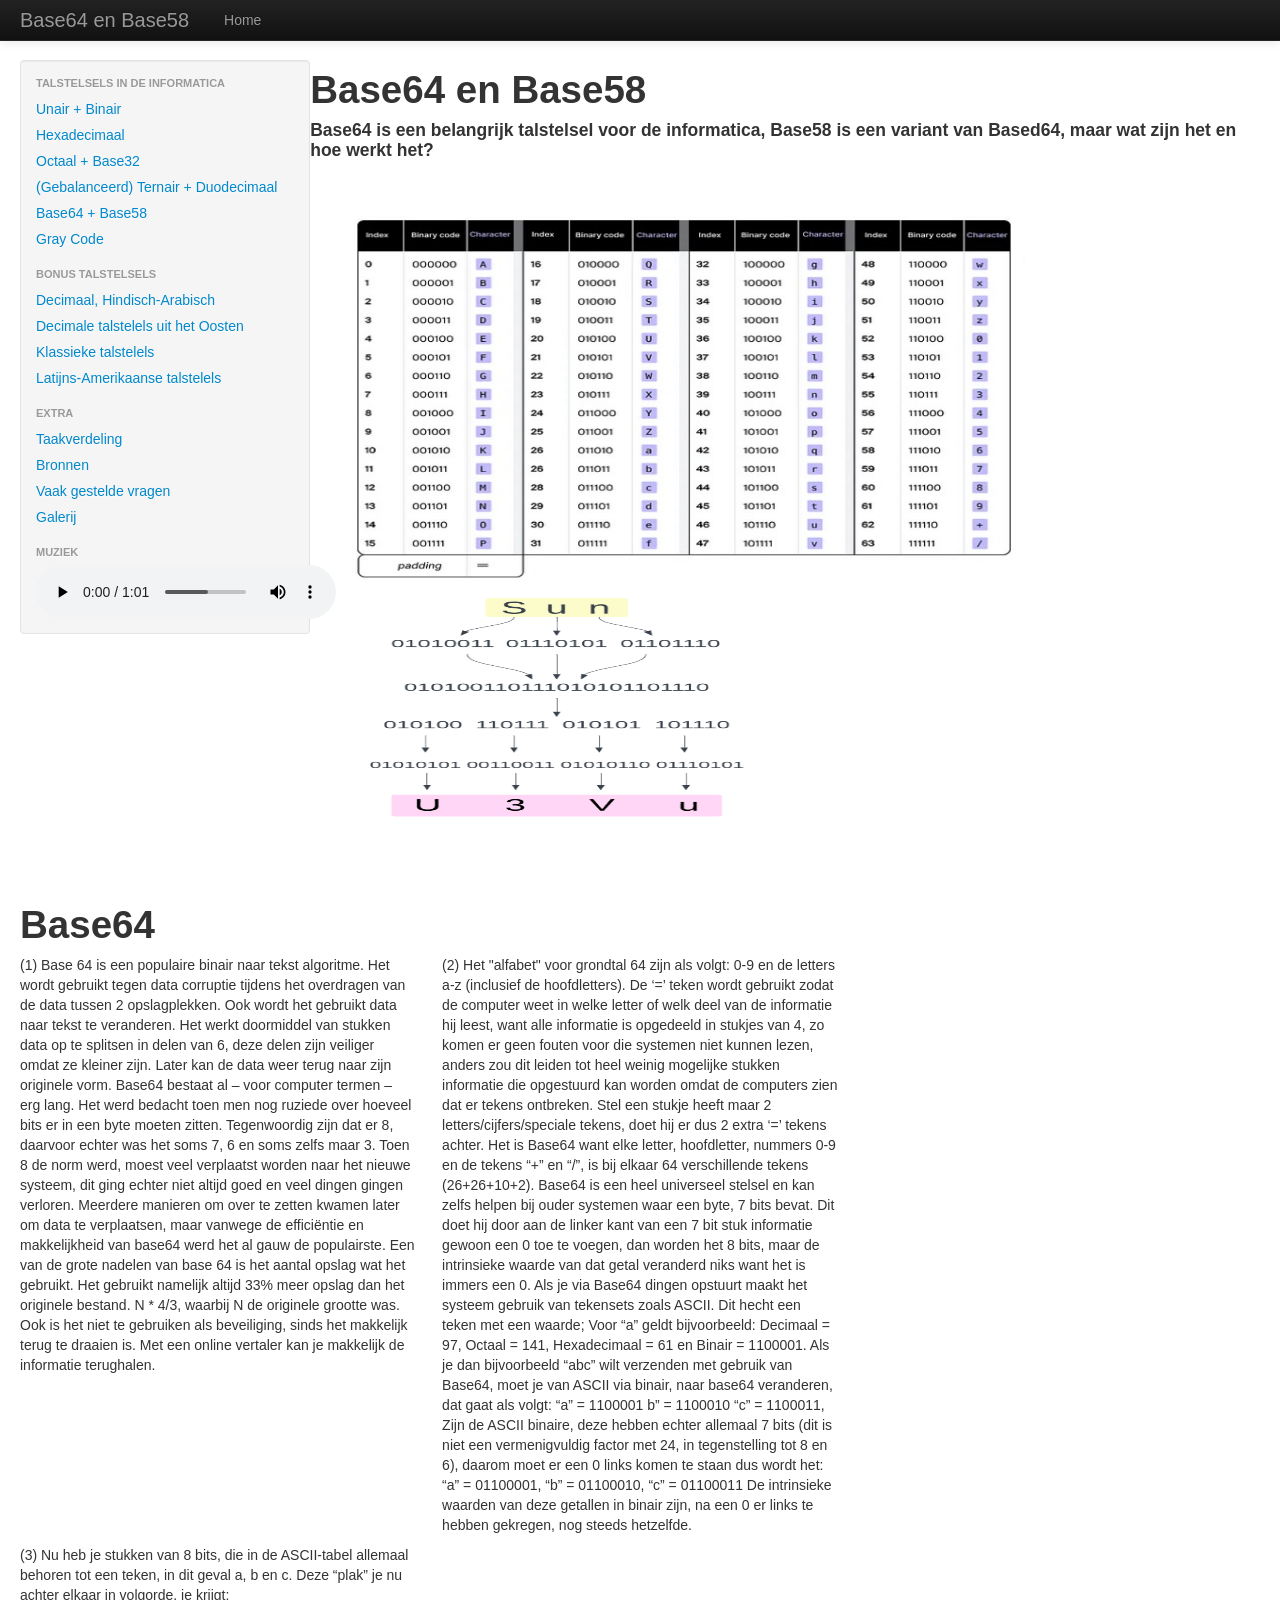
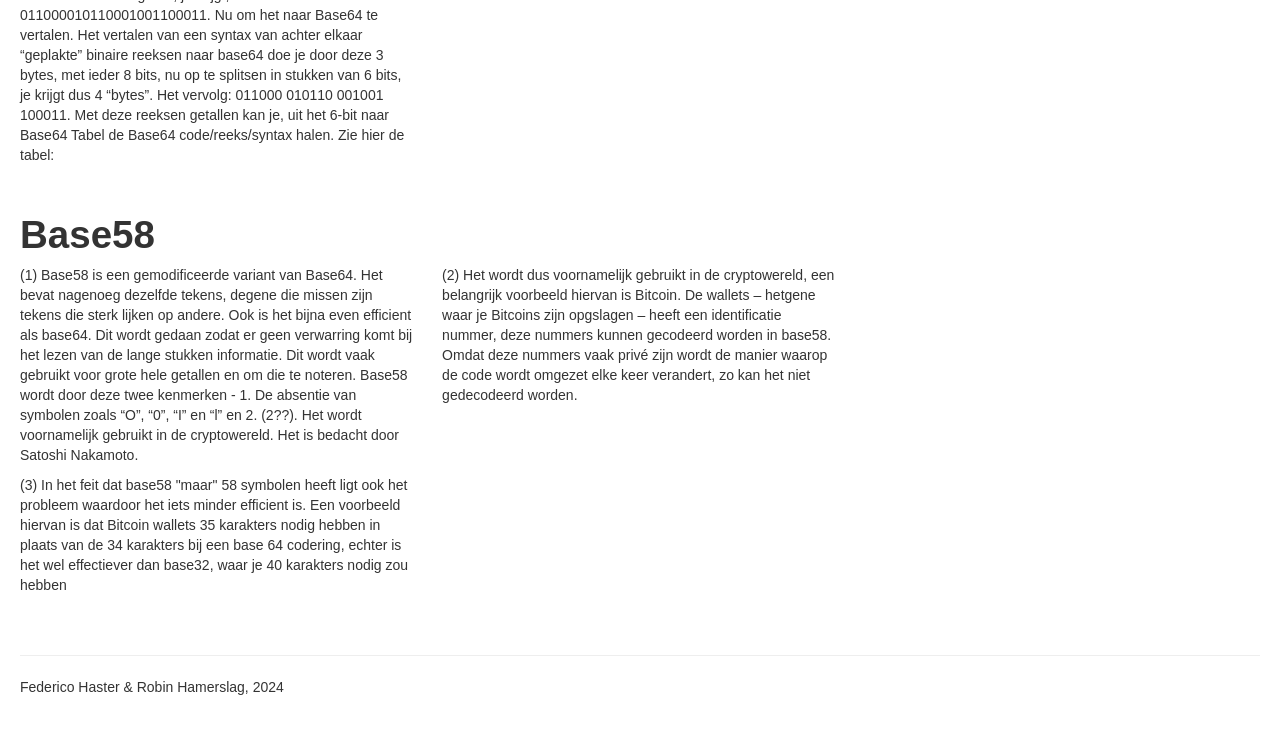
==== B6458.html @ 4af91451 "Website V1" ====
<!DOCTYPE html>
<html lang="en">
  <head>
    <meta charset="utf-8">
    <title>Base64 en Base58</title>
    <meta name="viewport" content="width=device-width, initial-scale=1.0">
    <meta name="description" content="">
    <meta name="author" content="">
	
	    <!-- Le styles -->
    <link href="css/bootstrap.css" rel="stylesheet">
    <style type="text/css">
      body {
        padding-top: 60px;
        padding-bottom: 40px;
      }
      .sidebar-nav {
        padding: 9px 0;
      }

      @media (max-width: 980px) {
        /* Enable use of floated navbar text */
        .navbar-text.pull-right {
          float: none;
          padding-left: 5px;
          padding-right: 5px;
        }
      }
    </style>
	
	
  </head>

  <body>

    <div class="navbar navbar-inverse navbar-fixed-top">
      <div class="navbar-inner">
        <div class="container-fluid">
          <button type="button" class="btn btn-navbar" data-toggle="collapse" data-target=".nav-collapse">
            <span class="icon-bar"></span>
            <span class="icon-bar"></span>
            <span class="icon-bar"></span>
          </button>

          <a class="brand">Base64 en Base58</a>
            <ul class="nav">
              <li><a href="Index.html">Home</a></li>
			  </ul>
			  

			  
			  
          </div><!--/.nav-collapse -->
        </div>
      </div>
    </div>
	
    <div class="container-fluid">
      <div class="row-fluid">
        <div class="span3">
          <div class="well sidebar-nav">
            <ul class="nav nav-list">
              <li class="nav-header">Talstelsels in de informatica</li>
              <li><a href="UB.html">Unair + Binair</a></li>
              <li><a href="HEX.html">Hexadecimaal</a></li>
              <li><a href="OB32.html">Octaal + Base32</a></li>
              <li><a href="TQ.html">(Gebalanceerd) Ternair + Duodecimaal</a></li>
              <li><a href="B6458.html">Base64 + Base58</a></li>
              <li><a href="GRAY.html">Gray Code</a></li>
              <li class="nav-header">Bonus talstelsels</li>
              <li><a href="DECHA.html">Decimaal, Hindisch-Arabisch</a></li>
              <li><a href="DESOO.html">Decimale talstelels uit het Oosten</a></li>
              <li><a href="KLAS.html">Klassieke talstelels</a></li>
              <li><a href="LAT.html">Latijns-Amerikaanse talstelels</a></li>
              <li class="nav-header">Extra</li>
              <li><a href="Takenlijst.html">Taakverdeling</a></li>
              <li><a href="Bronnen.html">Bronnen</a></li>
              <li><a href="FAQ.html">Vaak gestelde vragen</a></li>
              <li><a href="Gallerij.html">Galerij</a></li>
              <li class="nav-header">Muziek</li>
              <audio controls>
                <source src="Music.mp3"/>
              </audio> </li>
            </ul>
          </div><!--/.well -->
        </div><!--/span-->

        <h1>Base64 en Base58</h1>
        <h4>Base64 is een belangrijk talstelsel voor de informatica, Base58 is een variant van Based64, maar wat zijn het en hoe werkt het?</h4>
        <br><br> <img src="Base64-1.png" alt="Base64" style="width:750px;height:375px;"> <img src="Base64-2.png" alt="Base64" style="width:500px;height:250px;"> <br><br><br><br>

        <h1>Base64</h1>
        <div class="row-fluid">
          <div class="row-fluid">
              <div class="span4">
                  <p>(1) Base 64 is een populaire binair naar tekst algoritme. Het wordt gebruikt tegen data corruptie tijdens het overdragen van de data tussen 2 opslagplekken. Ook wordt het gebruikt data naar tekst te veranderen. Het werkt doormiddel van stukken data op te splitsen in delen van 6, deze delen zijn veiliger omdat ze kleiner zijn. Later kan de data weer terug naar zijn originele vorm. Base64 bestaat al – voor computer termen – erg lang. Het werd bedacht toen men nog ruziede over hoeveel bits er in een byte moeten zitten. Tegenwoordig zijn dat er 8, daarvoor echter was het soms 7, 6 en soms zelfs maar 3. Toen 8 de norm werd, moest veel verplaatst worden naar het nieuwe systeem, dit ging echter niet altijd goed en veel dingen gingen verloren. Meerdere manieren om over te zetten kwamen later om data te verplaatsen, maar vanwege de efficiëntie en makkelijkheid van base64 werd het al gauw de populairste. Een van de grote nadelen van base 64 is het aantal opslag wat het gebruikt. Het gebruikt namelijk altijd 33% meer opslag dan het originele bestand. N * 4/3, waarbij N de originele grootte was. Ook is het niet te gebruiken als beveiliging, sinds het makkelijk terug te draaien is. Met een online vertaler kan je makkelijk de informatie terughalen.  </p>
              </div><!--/span-->
              <div class="span4">
                  <p>(2) Het "alfabet" voor grondtal 64 zijn als volgt: 0-9 en de letters a-z (inclusief de hoofdletters). De ‘=’ teken wordt gebruikt zodat de computer weet in welke letter of welk deel van de informatie hij leest, want alle informatie is opgedeeld in stukjes van 4, zo komen er geen fouten voor die systemen niet kunnen lezen, anders zou dit leiden tot heel weinig mogelijke stukken informatie die opgestuurd kan worden omdat de computers zien dat er tekens ontbreken. Stel een stukje heeft maar 2 letters/cijfers/speciale tekens, doet hij er dus 2 extra ‘=’ tekens achter. Het is Base64 want elke letter, hoofdletter, nummers 0-9 en de tekens “+” en “/”, is bij elkaar 64 verschillende tekens (26+26+10+2). Base64 is een heel universeel stelsel en kan zelfs helpen bij ouder systemen waar een byte, 7 bits bevat. Dit doet hij door aan de linker kant van een 7 bit stuk informatie gewoon een 0 toe te voegen, dan worden het 8 bits, maar de intrinsieke waarde van dat getal veranderd niks want het is immers een 0. Als je via Base64 dingen opstuurt maakt het systeem gebruik van tekensets zoals ASCII. Dit hecht een teken met een waarde; Voor “a” geldt bijvoorbeeld: Decimaal = 97, Octaal = 141, Hexadecimaal = 61 en Binair = 1100001. Als je dan bijvoorbeeld “abc” wilt verzenden met gebruik van Base64, moet je van ASCII via binair, naar base64 veranderen, dat gaat als volgt: 
                    “a” = 1100001	b” = 1100010	“c” = 1100011, Zijn de ASCII binaire, deze hebben echter allemaal 7 bits (dit is niet een vermenigvuldig factor met 24, in tegenstelling tot 8 en 6), daarom moet er een 0 links komen te staan dus wordt het:                     “a” = 01100001, “b” = 01100010, “c” = 01100011 
                    De intrinsieke waarden van deze getallen in binair zijn, na een 0 er links te hebben gekregen, nog steeds hetzelfde.  </p>
              </div><!--/span-->
          </div> <!--/row-->
      
          <div class="row-fluid">
              <div class="row-fluid">
                  <div class="span4">
                      <p>(3) Nu heb je stukken van 8 bits, die in de ASCII-tabel allemaal behoren tot een teken, in dit geval a, b en c. Deze “plak” je nu achter elkaar in volgorde, je krijgt; 011000010110001001100011. 

                        Nu om het naar Base64 te vertalen. Het vertalen van een syntax van achter elkaar “geplakte” binaire reeksen naar base64 doe je door deze 3 bytes, met ieder 8 bits, nu op te splitsen in stukken van 6 bits, je krijgt dus 4 “bytes”. Het vervolg: 011000 010110 001001 100011. Met deze reeksen getallen kan je, uit het 6-bit naar Base64 Tabel de Base64 code/reeks/syntax halen. Zie hier de tabel: </p>
                  </div><!--/span-->
                  <div class="span4">
                      <p></p>
                  </div><!--/span-->
              </div> <!--/row-->
          </div> <!--/row-->
      
          <div class="row-fluid">
              <div class="row-fluid">
                  <div class="span4">
                      <p></p>
                  </div><!--/span-->
                  <div class="span4">
                      <p></p>
                  </div><!--/span-->
              </div> <!--/row-->
          </div> <!--/row-->
      </div> <!--/row-->

      <h1>Base58</h1>
      <div class="row-fluid">
        <div class="row-fluid">
            <div class="span4">
                <p>(1) Base58 is een gemodificeerde variant van Base64. Het bevat nagenoeg dezelfde tekens, degene die missen zijn tekens die sterk lijken op andere. Ook is het bijna even efficient als base64. Dit wordt gedaan zodat er geen verwarring komt bij het lezen van de lange stukken informatie. Dit wordt vaak gebruikt voor grote hele getallen en om die te noteren. Base58 wordt door deze twee kenmerken - 1. De absentie van symbolen zoals “O”, “0”, “I” en “l” en 2. (2??). Het wordt voornamelijk gebruikt in de cryptowereld. Het is bedacht door Satoshi Nakamoto.  </p>
            </div><!--/span-->
            <div class="span4">
                <p>(2) Het wordt dus voornamelijk gebruikt in de cryptowereld, een belangrijk voorbeeld hiervan is Bitcoin. De wallets – hetgene waar je Bitcoins zijn opgslagen – heeft een identificatie nummer, deze nummers kunnen gecodeerd worden in base58. Omdat deze nummers vaak privé zijn wordt de manier waarop de code wordt omgezet elke keer verandert, zo kan het niet gedecodeerd worden. </p>
            </div><!--/span-->
        </div> <!--/row-->
    
        <div class="row-fluid">
            <div class="row-fluid">
                <div class="span4">
                    <p>(3) In het feit dat base58 "maar" 58 symbolen heeft ligt ook het probleem waardoor het iets minder efficient is. Een voorbeeld hiervan is dat Bitcoin wallets 35 karakters nodig hebben in plaats van de 34 karakters bij een base 64 codering, echter is het wel effectiever dan base32, waar je 40 karakters nodig zou hebben</p>
                </div><!--/span-->
                <div class="span4">
                    <p></p>
                </div><!--/span-->
            </div> <!--/row-->
        </div> <!--/row-->
    
        <div class="row-fluid">
            <div class="row-fluid">
                <div class="span4">
                    <p></p>
                </div><!--/span-->
                <div class="span4">
                    <p></p>
                </div><!--/span-->
            </div> <!--/row-->
        </div> <!--/row-->
    </div> <!--/row-->
    
      
	

  <hr>
      <footer>
        <p>Federico Haster & Robin Hamerslag, 2024</p>
      </footer>


  </body>
</html>
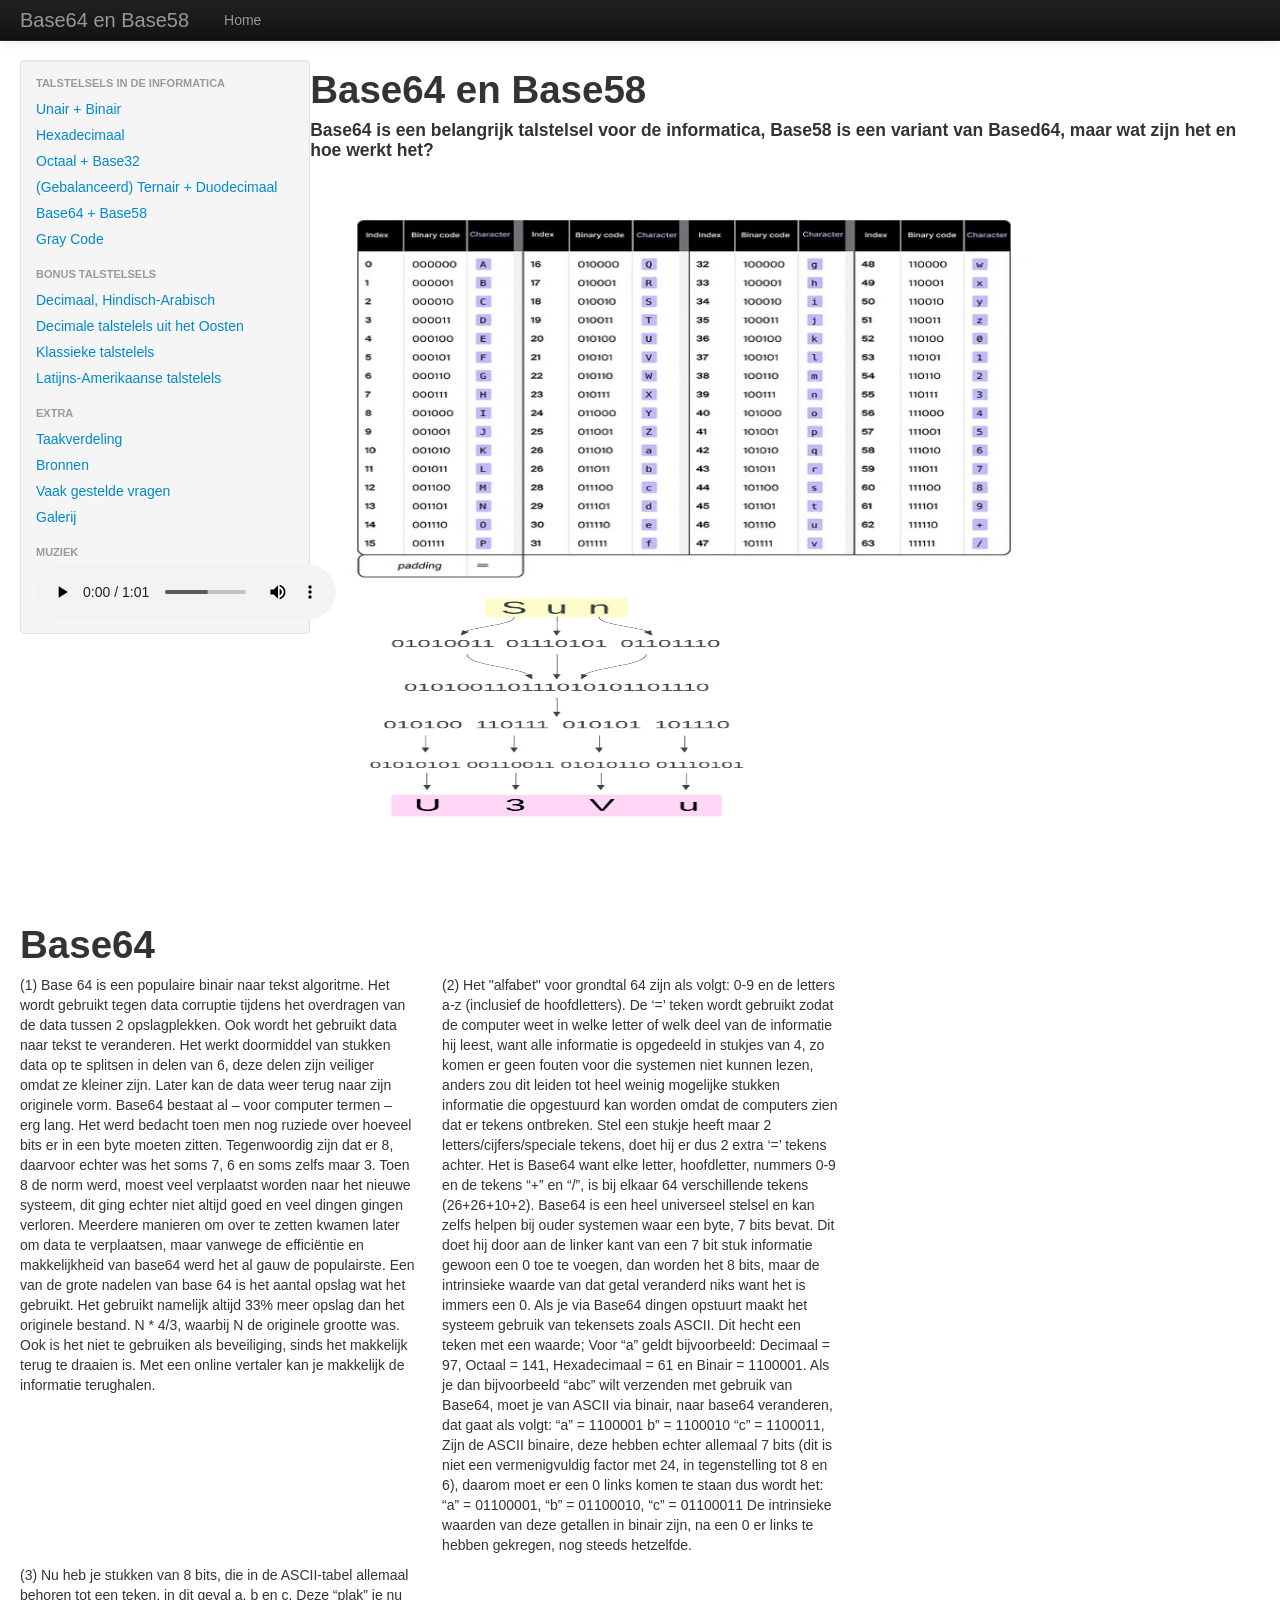
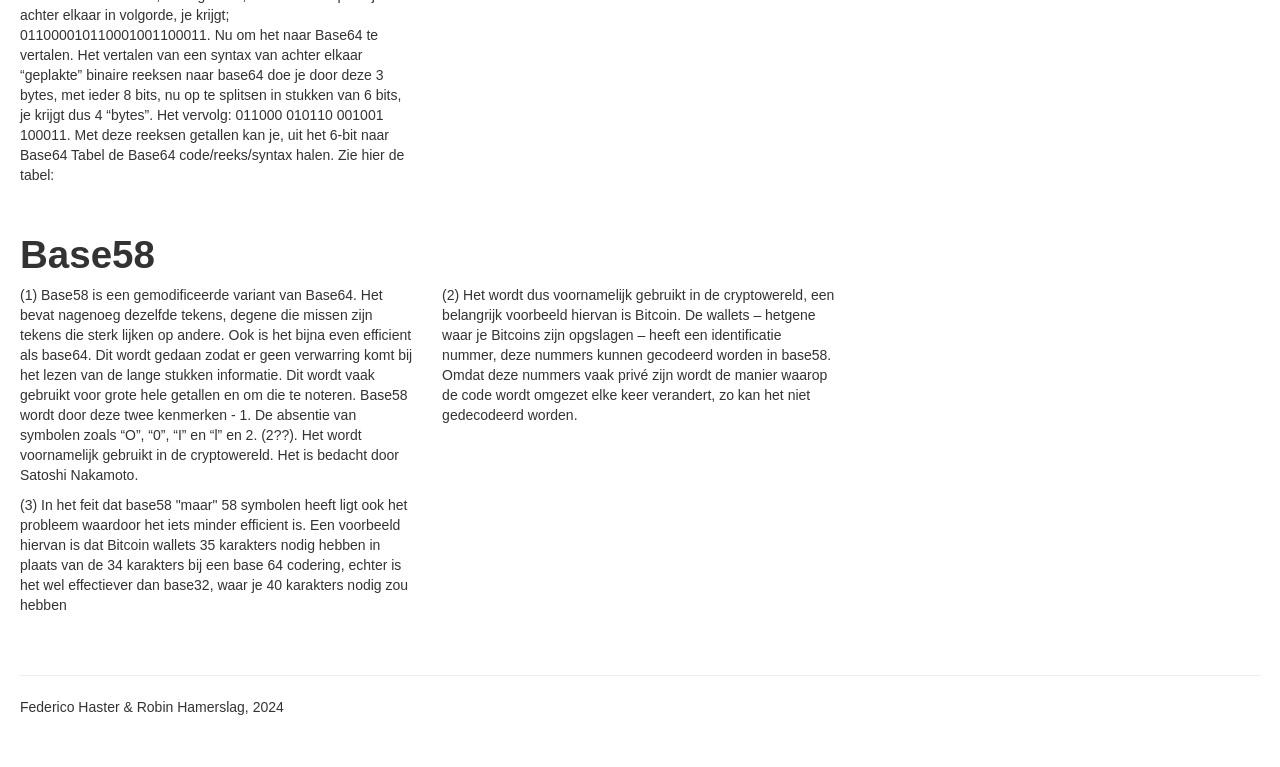
==== commit 9e375199: "V1.1" ====
--- a/B6458.html
+++ b/B6458.html
@@ -87,7 +87,7 @@
 
         <h1>Base64 en Base58</h1>
         <h4>Base64 is een belangrijk talstelsel voor de informatica, Base58 is een variant van Based64, maar wat zijn het en hoe werkt het?</h4>
-        <br><br> <img src="Base64-1.png" alt="Base64" style="width:750px;height:375px;"> <img src="Base64-2.png" alt="Base64" style="width:500px;height:250px;"> <br><br><br><br>
+        <br><br> <img src="Base64-1.png" alt="Base64" style="width:750px;height:375px;"> <img src="Base64-2.png" alt="Base64" style="width:500px;height:250px;"> <br><br><br><br><br>
 
         <h1>Base64</h1>
         <div class="row-fluid">
